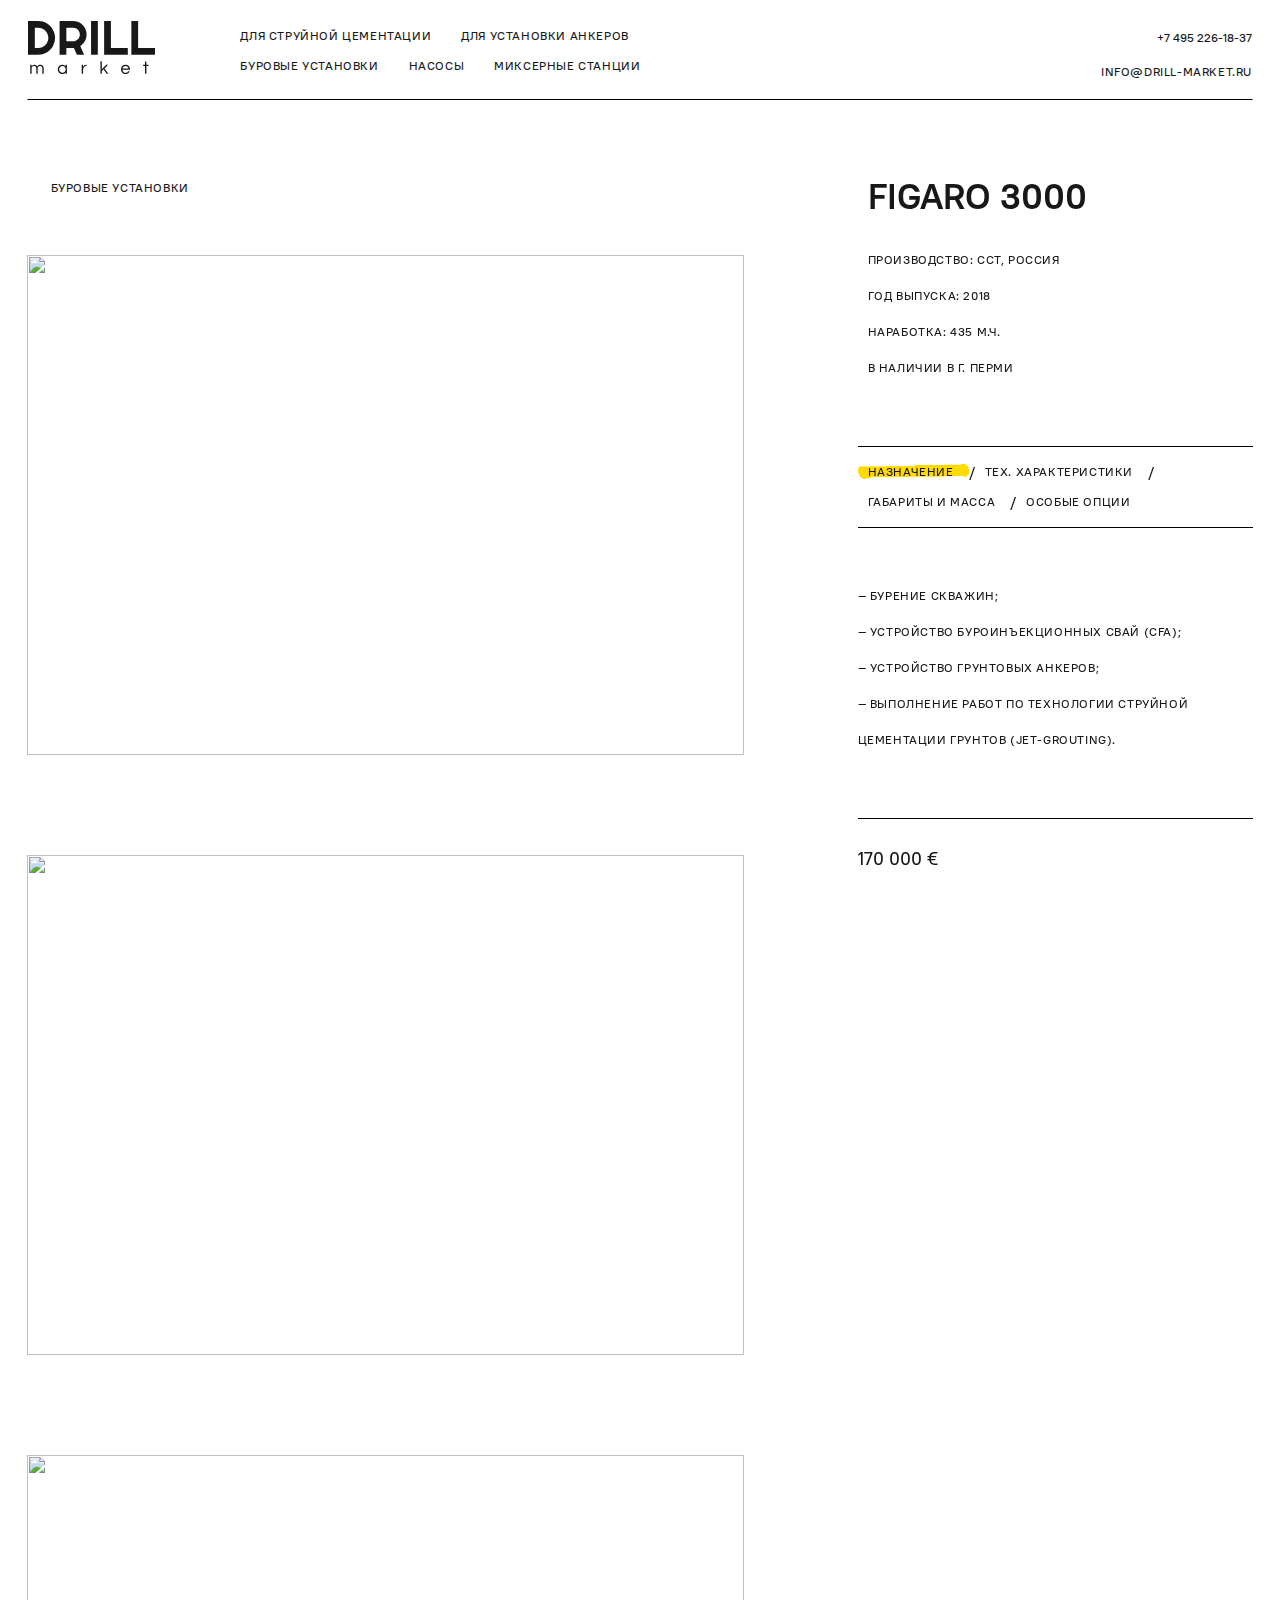
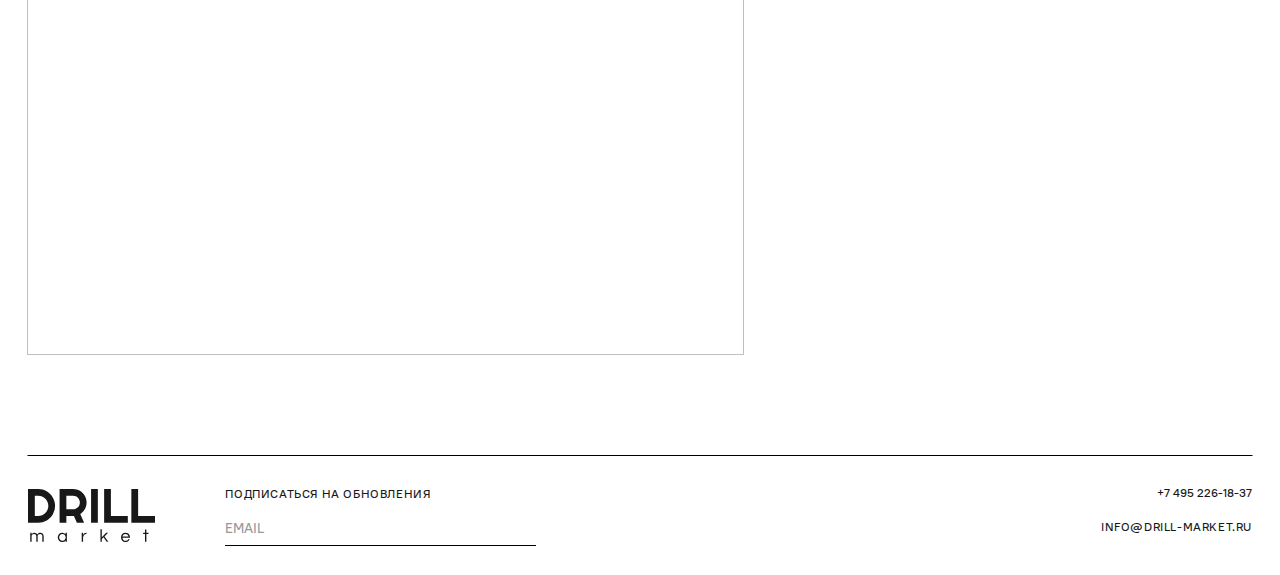
==== product.html @ 570e1c12 "Каталог для маленьких экранов." ====
<!DOCTYPE html>
<html lang="en">
  <head>
    <meta charset="utf-8">
    <meta http-equiv="X-UA-Compatible" content="IE=edge">
    <meta name="viewport" content="width=device-width, initial-scale=1">
	  <title>Drill market</title>

    <!-- Bootstrap -->  
    <link href="css/bootstrap.min.css" rel="stylesheet">
    <link href="css/site.css" rel="stylesheet">
    <link href="css/sticky-filter.css" rel="stylesheet">
    <link rel="stylesheet" type="text/css" href="css/modal-slider.css"> <!-- для модального меню -->

    <!-- HTML5 Shim and Respond.js for IE8 support of HTML5 elements and media queries -->  
    <!-- Предупреждение: Respond.js не работает при просмотре страницы через файл:// -->  
    <!--[if lt IE 9]>
 <script src="https://oss.maxcdn.com/html5shiv/3.7.3/html5shiv.min.js"></script >
 <script src="https://oss.maxcdn.com/respond/1.4.2/respond.min.js"></script>
 <![endif]-->  
  </head>
  <body>
    <!-- хедер -->
    <div class="container">
        <div class="navbar header">
          <div class="row">
              <div class="col col-xs-4 col-md-2">
                <a href="./index.html">
                  <img class="logo" src="./icons/Logo.svg" alt="DRILL">
                </a>      
              </div>
  
              <!-- расписанное меню - для большого экрана -->
              <div class="col col-md-8 more-1024">
                <div class="row">
                  <ul class="navbar-nav nav">
                    <li class=""><a class="nav-link yellow-hover" href="./section.html?work=1">Для струйной цементации</a></li>
                    <li class=""><a class="nav-link yellow-hover" href="./section.html?work=2">Для установки анкеров</a></li>
                  </ul>
                </div>
  
                <div class="row">           
                  <ul class="navbar-nav nav">
                    <li class="nav-item"><a class="nav-link yellow-hover" href="./section.html?tool=1">Буровые установки</a></li>
                    <li class="nav-item"><a class="nav-link yellow-hover" href="./section.html?tool=2">Насосы</a></li>
                    <li class="nav-item"><a class="nav-link yellow-hover" href="./section.html?tool=3">Миксерные станции</a></li>
                  </ul>                
                </div>
              </div>
  
              <!-- кнопка меню - для маленького экрана -->
              <div class="col col-xs-offset-7 col-xs-1 col-sm-offset-0 col-sm-4 less-1024 text-center">
                <div class="row margin-top-10">
                  <a data-toggle="modal" data-target="#menuModal"><img src="./icons/burger.svg" alt="Menu" /></a>
                </div>
              </div>         
  
              <div class="col col-xs-4 col-md-2 text-right padding-right-20 more-640">
                <div class="row">
                  <h6>+7 495 226-18-37</h6>
                </div>
                <div class="row">
                  <h6 class="nav-link">info@drill-market.ru</h6>
                </div>
              </div>
          </div>
        </div>
  
        <div class="row less-640">
          <div class="col col-xs-6">
            <h6 class="nav-link">info@drill-market.ru</h6>
          </div>
          <div class="col col-xs-6 text-right">
            <h6>+7 495 226-18-37</h6>
          </div>        
        </div>
      </div>
      


    <div class="container margin-top-50">
      <div class="row">

        <!-- картинки -->
        <div class="col col-xs-7">
          <div class="row padding-left-10">
            <h6 class="nav-link">
              <img class="product-icon" src="icons/triangle.svg" alt="">
              <a class="nav-link yellow-hover" href="./section.html?tool=1">Буровые установки</a> <!-- Todo: даже это из базы -->
            </h6>
          </div>

          <div class="row padding-left-10 margin-top-50">
            <img class="img-product-details" src="images/products/Figaro3000.png" />
          </div>

          <div class="row padding-left-10 margin-top-100">
            <img class="img-product-details" src="images/products/Figaro3000.png" />
          </div>
            
          <div class="row padding-left-10 margin-top-100">
            <img class="img-product-details" src="images/products/Figaro3000.png" />
          </div>            
        </div>

        <!-- описание -->
        <div class="col col-xs-1"></div>

        <div class="col col-xs-4 sticky-filter">
          <div class="row padding-left-10">
            <div class="col col-xs-12">
              <h1 class="product-name">Figaro 3000</h1>
            </div>
          </div>
          <div class="row padding-left-10" style="margin-top: 5px;">   <!-- небольшой костыль -->
            <div class="col col-xs-12">
              <h6 class="product-common">Производство: CCT, Россия<br/>
                Год выпуска: 2018<br/>
                Наработка: 435 м.ч.<br/>
                В наличии в г. Перми</h6>
            </div>
          </div>
          
          <div class="row margin-top-40">
            <div class="col col-xs-12">
              <ul class="navbar-nav nav product-menu">
                <li id="info-type-1" class="active"><a class="nav-link none-hover none-focus" onclick="openInfo('1');">Назначение</a></li>
                <li><a class="separator">/</a></li>
                <li id="info-type-2"><a class="nav-link none-hover none-focus" onclick="openInfo('2');">Тех. характеристики</a></li>
                <li><a class="separator">/</a></li>
                <li id="info-type-3"><a class="nav-link none-hover none-focus" onclick="openInfo('3');">Габариты и масса</a></li>
                <li><a class="separator">/</a></li>
                <li id="info-type-4"><a class="nav-link none-hover none-focus" onclick="openInfo('4');">Особые опции</a></li>              
              </ul>
            </div>
          </div>

          <div class="row margin-top-40">
            <div class="col col-xs-12">
              <h6 id='info' class="product-common">— бурение скважин; <br/>
              — устройство буроинъекционных свай (CFA);<br/>
              — устройство грунтовых анкеров;<br/>
              — выполнение работ по технологии струйной цементации грунтов (jet-grouting).</h6>
            </div>
          </div>

          <div class="row margin-top-30 product-price">
            <div class="col col-xs-12">
              <h4>170 000 €</h4>
            </div>
          </div>

        </div> <!-- колонка описания -->

      </div>
    </div>


 

    <!-- футер -->
    <div class="container margin-top-100">
        <div class="navbar footer">
  
          <div class="row less-640 margin-bottom-50">
            <div class="col col-xs-6">
              <h6 class="nav-link">info@drill-market.ru</h6>
            </div>
            <div class="col col-xs-6 text-right">
              <h6>+7 495 226-18-37</h6>
            </div>        
          </div>
  
          <div class="row">
            <div class="col col-xs-4 col-md-2 more-640">
              <a href="#">
                <img class="logo" src="./icons/Logo.svg" alt="DRILL">
              </a>     
            </div>
  
            <div class="col col-xs-offset-1 col-xs-10 col-sm-offset-0 col-sm-4 col-md-3">
              <div class="row">
                <h6 class="nav-link">Подписаться на обновления</h6>
              </div>
  
              <div class="row">
                <div class="input-group">
                  <input type="email" class="form-control material-input" id="input-email" placeholder="EMAIL">
                  <span class="input-group-btn material-input">
                    <a href="#" class="nav-link btn btn-secondary"><img src="icons/arrow.svg" alt="" /></a>
                  </span>
                </div>
              </div>
            </div>
  
            <div class="col col-xs-4 col-md-offset-5 col-md-2 text-right padding-right-20 more-640">
              <div class="row">
                <h6>+7 495 226-18-37</h6>
              </div>
              <div class="row">
                <h6 class="nav-link">info@drill-market.ru</h6>
              </div>
            </div>
          </div>
  
          <!-- эмблема для маленьких экранов -->
          <div class="row less-640 margin-top-50 margin-bottom-20">
            <div class="col col-xs-12 text-center">
              <a href="#">
                <img class="logo" src="./icons/Logo.svg" alt="DRILL">
              </a>     
            </div>
          </div>
  
        </div>
      </div>
    
    
      <!-- Modal -->
      <div class="modal left fade" id="menuModal" tabindex="-1" role="dialog" aria-labelledby="menuModalLabel">
        <div class="modal-dialog" role="document">
          <div class="modal-content">
            
            <!-- хедер модального окна -->
            <div class="container">
              <div class="row modal-header">
  
                <div class="col col-xs-6 col-sm-4">
                  <img class="logo" src="./icons/Logo.svg" alt="DRILL">
                </div>
  
                <div class="col col-xs-offset-5 col-xs-1 col-sm-offset-0 col-sm-4 text-center">
                  <div class="row margin-top-10">
                    <a data-direction='left' data-dismiss="modal" aria-label="Close"><img src="icons/close.svg" alt="Close" /></a>
                  </div>
                </div>
  
                <div class="col col-sm-4 text-right padding-right-20 more-640">
                  <div class="row">
                    <h6>+7 495 226-18-37</h6>
                  </div>
                  <div class="row">
                    <h6 class="nav-link">info@drill-market.ru</h6>
                  </div>
                </div>              
  
              </div>
  
              <div class="row less-640">
                <div class="col col-xs-6">
                  <h6 class="nav-link">info@drill-market.ru</h6>
                </div>
                <div class="col col-xs-6 text-right">
                  <h6>+7 495 226-18-37</h6>
                </div>        
              </div>
            </div>
  
            <!-- содержимое модального окна -->
            <div class="container more-640">
              <div class="row">
                  <h1><a class="none yellow-hover" href="./section.html?work=1">Для струйной цементации</a></h1>
                  <h1 class="margin-top-30"><a class="none yellow-hover" href="./section.html?work=2">Для установки анкеров</a></h1>   
  
                  <h1 class="margin-top-50"><a class="none yellow-hover" href="./section.html?tool=1">Буровые установки</a></h1>
                  <h1 class="margin-top-30"><a class="none yellow-hover" href="./section.html?tool=2">Насосы</a></h1>
                  <h1 class="margin-top-30"><a class="none yellow-hover" href="./section.html?tool=3">Миксерные станции</a></h1>
              </div>
            </div>
  
            <div class="container margin-top-40 less-640">
              <div class="row">
                <div class="col col-xs-12">
                  <h4><a class="none yellow-hover" href="./section.html?work=1">Для струйной цементации</a></h4>
                  <h4 class="margin-top-20"><a class="none yellow-hover" href="./section.html?work=2">Для установки анкеров</a></h4>
  
                  <h4 class="margin-top-40"><a class="none yellow-hover" href="./section.html?tool=1">Буровые установки</a></h4>
                  <h4 class="margin-top-20"><a class="none yellow-hover" href="./section.html?tool=2">Насосы</a></h4>
                  <h4 class="margin-top-20"><a class="none yellow-hover" href="./section.html?tool=3">Миксерные станции</a></h4>
                </div>
              </div>
            </div>
  
            <!-- футер модального окна -->
            <div class="container">
              <div class="row site-modal-footer">
  
                  <div class="col col-xs-offset-1 col-xs-10 col-sm-offset-0 col-sm-6">
                    <div class="row">
                      <h6 class="nav-link">Подписаться на обновления</h6>
                    </div>
        
                    <div class="row">
                      <div class="input-group">
                        <input type="email" class="form-control material-input" id="input-email" placeholder="EMAIL">
                        <span class="input-group-btn material-input">
                          <a href="#" class="nav-link btn btn-secondary"><img src="icons/arrow.svg" alt="" /></a>
                        </span>
                      </div>
                    </div>
                  </div>
  
              </div>
            </div>
  
          </div><!-- modal-content -->
        </div><!-- modal-dialog -->
      </div><!-- modal -->
	
	
	
    <script src="js/jquery-1.12.4.min.js"></script>
    <script src="js/bootstrap.min.js"></script>

    <script>

      // TODO: это все из базы тянуть
      function openInfo(infoType) {
        var text = '';
        switch (infoType) {   // TODO: магия чисел
          case '1':
          text = "— бурение скважин; <br/>— устройство буроинъекционных свай (CFA);<br/>— устройство грунтовых анкеров;<br/>— выполнение работ по технологии струйной цементации грунтов (jet-grouting).";
          break;
          case '2':
          text = "Характеристики офигенные.";
          break;
          case '3':
          text = "Везде пролезет.";
          break;
          case '4':
          text = "";
          break;
        }

        $('#info-type-1').removeClass('active');
        $('#info-type-2').removeClass('active');
        $('#info-type-3').removeClass('active');
        $('#info-type-4').removeClass('active');
        $('#info-type-' + infoType).addClass('active');

        $('#info').html(text);
      }


    </script>

  </body>
</html>
---- css/site.css ----
.logo {
    height: 53px;
    width: 127px;
}

.footer .logo {
    margin-top: 13px;
}

.header {
    border-bottom: solid black 1px;
    border-radius: 0px;
    height: 100px;
    padding-top: 20px;
}

.footer {
    border-top: solid black 1px;
    border-radius: 0px;
    height: 100px;
    padding-top: 20px;
}

.header .navbar-brand,
.footer .navbar-brand {
    padding-left: 0px;
}

hr {
    border-color: black;
    margin-bottom: 0px;
}

img {
    object-fit: cover;
}

.img-main { /* для большого экрана */
    height: 560px;
    width: 100%;
}

.img-section { /* для большого экрана */
    height: 460px;
    width: 100%;
}

.img-product,
.carousel-inner>.item>img.img-product { /* для большого экрана */
    height: 300px;
    width: 400px;
}

.img-product-details { /* для большого экрана */
    height: 500px;
    width: 100%;
}

.carousel-control {
    height: 300px;
}

.nav-link {
    color: #181818;
    line-height: normal;
    letter-spacing: 0.05em;
    text-transform: uppercase;
    font-size: 12px;
}

.none {
    text-decoration: none;
    color: #181818;
    background-color: inherit;    
}

.none-focus:focus,
.filter-list>li>a.none-focus:focus,
.navbar-nav>li>a.none-focus:focus {
    text-decoration: none;
    color: #181818;
    background-color: inherit;
}

.none-hover:hover,
.filter-list>li>a.none-hover:hover,
.navbar-nav>li>a.none-hover:hover {
    text-decoration: none;
    color: #181818;
    background-color: inherit;
}

.yellow-hover,
.filter-list>li>a.yellow-hover,
.navbar-nav>li>a.yellow-hover {
	background-image: url('../images/sprites/sprite-highlight-v3.png');
	background-position: -5.26316%;
	background-repeat: no-repeat;
	background-size: 2000% 1.25em;
}

h1>a.yellow-hover {
    background-size: 2000% 0.5em;
}

h4>a.yellow-hover {
    background-size: 2000% 1em;
}

.yellow-hover:hover,
.filter-list>li>a.yellow-hover:hover,
.navbar-nav>li>a.yellow-hover:hover {
	-webkit-animation: play .25s steps(20) 1 forwards;
    animation: play .25s steps(20) 1 forwards; 
    
    text-decoration: none;
    color: #181818;
    background-color: inherit;
}

@-webkit-keyframes play {
	0% {
		background-position: -5.26316%
	}
	to {
		background-position: 100%
	}
}

@keyframes play {
	0% {
		background-position: -5.26316%
	}
	to {
		background-position: 100%
	}
}

.separator,
.navbar-nav>li>a.separator {
    padding-left: 0px;
    padding-right: 0px;
    color: #181818;
}

.separator:hover,
.navbar-nav>li>a.separator:hover {
    background-color: inherit;
    color: #181818;
    text-decoration: none;
}


.with-label .separator {
    padding-left: 10px;
    padding-right: 10px;
}

.navbar-nav>li>a {
    margin-top: 5px;
    margin-bottom: 5px;
    padding-top: 0;
    padding-bottom: 0;
}

.navbar-nav {
    float: left;
    margin: 0;
}

.navbar-nav>li {
    float: left;
}


h1 {
    font-weight: bold;
}

.material-input {
    border: none;
    border-bottom: solid black 1px;
    border-radius: 0px;
    box-shadow: none;
    padding: 0;
    height: 35.2px; /* ужасный костыль, но только так выравнивается с подчеркиванием глифа*/
}

.filter-list {
    border: none;
    box-shadow: none;
    list-style: none;
    padding-inline-start: 13px;
    padding-top: 10px;    
}

.filter-list>li>a {
    color: #181818;
    cursor: pointer;
}

.filter-list>li {
    list-style-image: url('../icons/list-off.svg');
    padding-top: 20px;
    text-transform: uppercase;
    font-size: 12px;
}

.filter-list>li.active {
    list-style-image: url('../icons/list-on.svg');
}

.filter-list>li.active>a {
	background-image: url('../images/sprites/sprite-highlight-v3.png');
	background-position: 100%;
	background-repeat: no-repeat;
	background-size: 2000% 1.25em;
}

.filter-btn {
    width: 60%;
    text-align: left;
    text-transform: uppercase;
    font-size: 12px;
}

.filter-btn .combo-btn {
    width: 10px;
    height: 8px;
    float: right;
    margin-top: 6px;
    background-image: url('../icons/selector\ down.svg');
}

.filter-btn .combo-btn.expanded {
    background-image: url('../icons/selector\ up.svg')
}

h1.product-name {
    text-transform: uppercase;
    margin-top: 7px;
}

.product-common {
    font-size: 12px;
    line-height: 15px;
    letter-spacing: 0.05em;
    text-transform: uppercase;
    padding-bottom: 10px;
    line-height: 3em;
}

.product-menu {
    border-top: solid black 1px;
    border-bottom: solid black 1px;
    padding-top: 10px;
    padding-bottom: 10px;
}

.product-menu >li>a {
    color: #181818;
    cursor: pointer;
}

ul.product-menu>li>a {
    padding-left: 10px;
}

.product-menu>li.active>a {
	background-image: url('../images/sprites/sprite-highlight-v3.png');
	background-position: 100%;
	background-repeat: no-repeat;
	background-size: 2000% 1.25em;
}

.product-price h4 {
    padding-top: 30px;
    border-top: solid black 1px;
}

.product-icon {
    margin-right: 20px;
    margin-bottom: 2px;    
}

.padding-left-0 {
    padding-left: 0px;
}

.padding-left-10 {
    padding-left: 10px;
}

.padding-right-20 {
    padding-right: 20px;
}

.margin-top-0 {
    margin-top: 0px;
}

.margin-top-10 {
    margin-top: 10px;
}

.margin-top-12 {
    margin-top: 12px;
}

.margin-top-30 {
    margin-top: 30px;
}

.margin-top-40 {
    margin-top: 40px;
}

.margin-top-50 {
    margin-top: 50px;
}

.margin-top-80 {
    margin-top: 80px;
}

.margin-top-100 {
    margin-top: 100px;
}

.margin-top-150 {
    margin-top: 150px;
}

.margin-bottom-20 {
    margin-bottom: 20px;
}

.margin-bottom-40 {
    margin-bottom: 40px;
}

.margin-bottom-50 {
    margin-bottom: 50px;
}

.btn {
    font-size: 12px;
    width: 100%;
    text-transform: uppercase;
}

.site-btn-cancel {
    color: black;
    background-color: white;
    border-color: black;
}

.site-btn-ok {
    color: white;
    background-color: black;
    border-color: black;
}

.site-btn-cancel:hover {
    color: black;
}

.site-btn-ok:hover {
    color: white;
}

/******************************************************************************/
@media (max-width: 1024px) {
    .more-1024 {
        display: none;
    }
}

@media (min-width: 1024px) {
    .less-1024 {
        display: none;
    }
}

@media (max-width: 640px) {
    .more-640 {
        display: none;
    }
}

@media (min-width: 640px) {
    .less-640 {
        display: none;
    }
}

@media (min-width: 640px) {
    .pull-right-more-640 {
        float: right !important;
    }
}

@media (max-width: 640px) {
    .margin-top-50-less-640 {
        margin-top: 50px;
    }

    .margin-top-30-less-640 {
        margin-top: 50px;
    }    
}
---- css/sticky-filter.css ----
.sticky-filter {
}

@supports ((position: -webkit-sticky) or (position:sticky)) {
    .sticky-filter {
        position:-webkit-sticky;
        position: sticky;
        top: 0px; /*calc(100% - 300px);*/
        z-index: 10;
    }

    .sticky-filter-btn {
        position:-webkit-sticky;
        position: sticky;
        top: 90%;
        z-index: 10;
    }
}

.sticky-filter-btn {
    text-align: center;
}

.sticky-filter-btn .btn {
    color: white;
    background-color: black;
    border-color: black;
    text-transform: uppercase;
    font-size: 12px;
    width: 100%;
}

@media (max-width: 640px) {
    .sticky-filter-btn .btn {
        width: calc(100% - 20px);
        margin-left:10px;
        margin-right:10px;
    }
}
---- css/modal-slider.css ----
/*******************************
* MODAL AS LEFT/RIGHT SIDEBAR
* Add "left" or "right" in modal parent div, after class="modal".
* Get free snippets on bootpen.com
*******************************/
.modal.left .modal-dialog,
.modal.right .modal-dialog {
    position: fixed;
    margin: auto;
    width: 100%;
    height: 100%;
    -webkit-transform: translate3d(0%, 0, 0);
        -ms-transform: translate3d(0%, 0, 0);
         -o-transform: translate3d(0%, 0, 0);
            transform: translate3d(0%, 0, 0);
}

.modal.left .modal-content,
.modal.right .modal-content {
    height: 100%;
    overflow-y: auto;
}

.modal.left .modal-body,
.modal.right .modal-body {
    padding: 15px 15px 80px;
}

/*Left*/
.modal.left.fade .modal-dialog{
    left: -100%;
    -webkit-transition: opacity 0.3s linear, left 0.3s ease-out;
       -moz-transition: opacity 0.3s linear, left 0.3s ease-out;
         -o-transition: opacity 0.3s linear, left 0.3s ease-out;
            transition: opacity 0.3s linear, left 0.3s ease-out;
}

.modal.left.fade.in .modal-dialog{
    left: 0;
}
    
/*Right*/
.modal.right.fade .modal-dialog {
    right: -100%;
    -webkit-transition: opacity 0.3s linear, right 0.3s ease-out;
       -moz-transition: opacity 0.3s linear, right 0.3s ease-out;
         -o-transition: opacity 0.3s linear, right 0.3s ease-out;
            transition: opacity 0.3s linear, right 0.3s ease-out;
}

.modal.right.fade.in .modal-dialog {
    right: 0;
}

/* ----- MODAL STYLE ----- */
.modal-content {
    border-radius: 0;
    border: none;
}

.modal-header {
    border-bottom: solid black 1px;
    border-radius: 0px;
    height: 100px;
    padding-top: 20px;
    margin-bottom: 20px;
}

.site-modal-footer {
    border-top: solid black 1px;
    border-radius: 0px;
    height: 100px;
    padding-top: 20px;
    position: fixed;
    bottom: 0px;
    margin-bottom: 30px;
}






.modal.fade:not(.in).left .modal-dialog {
    -webkit-transform: translate3d(-25%, 0, 0);
    transform: translate3d(-25%, 0, 0);
}
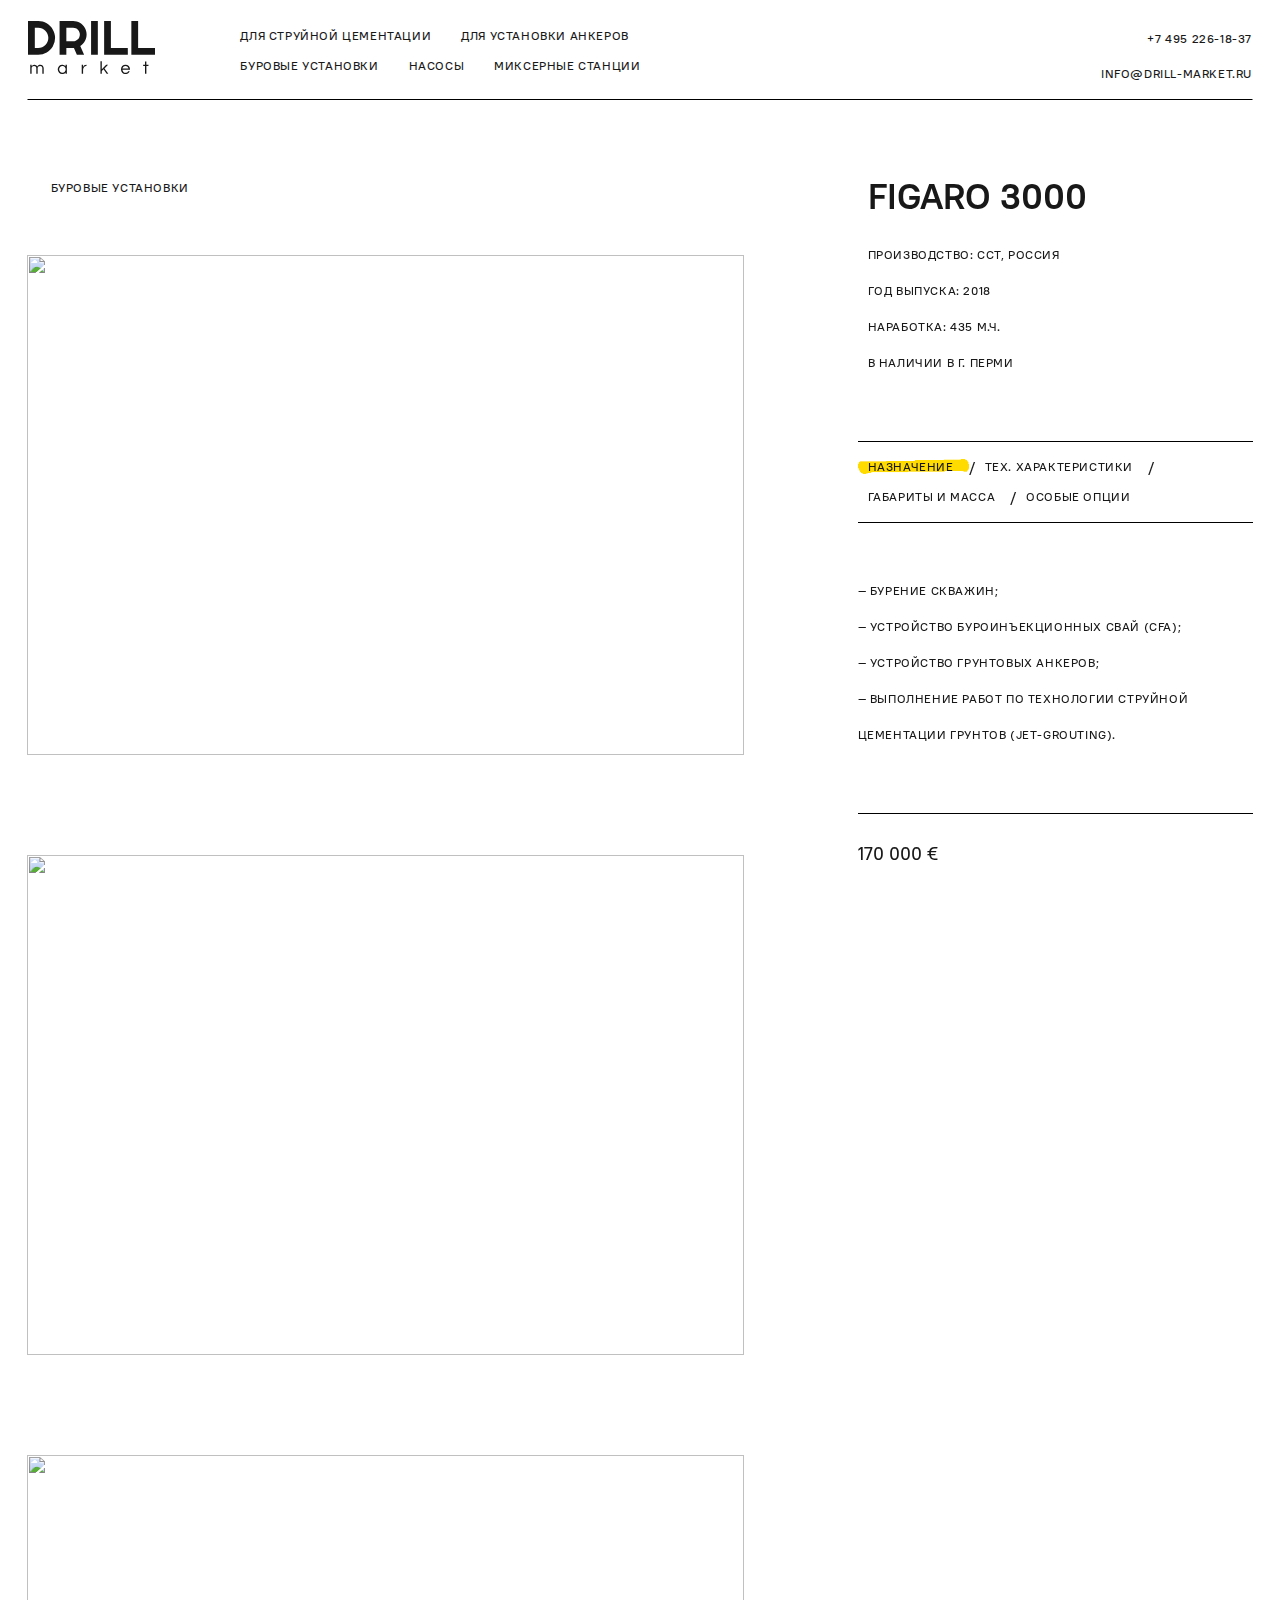
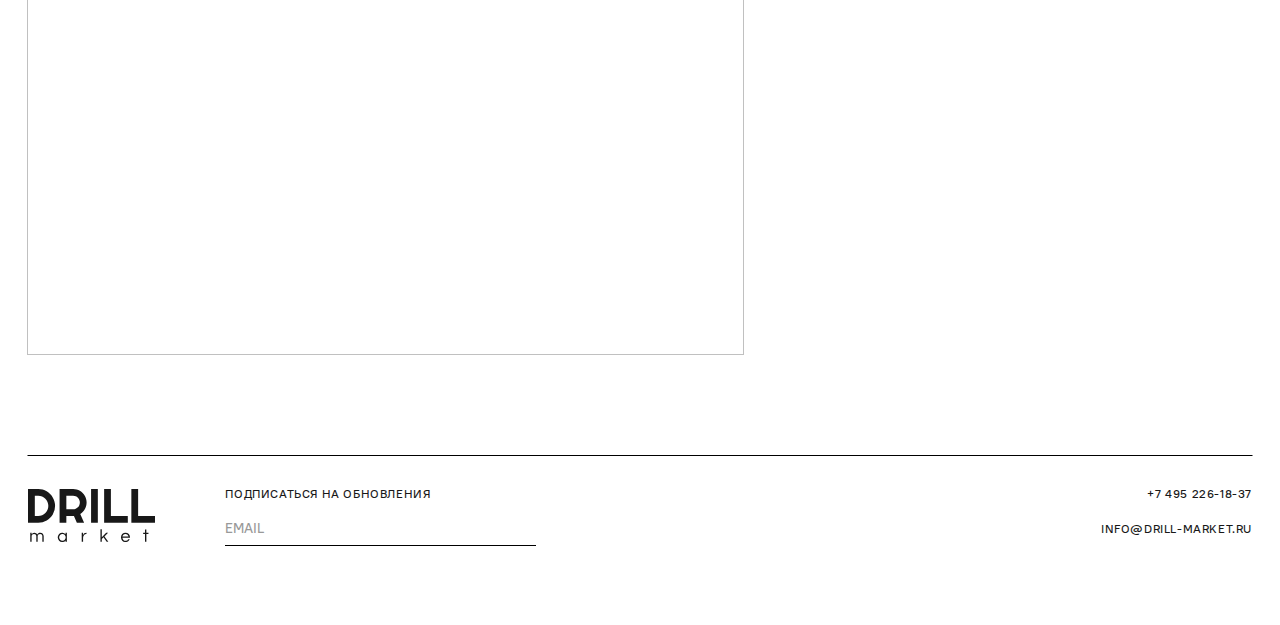
==== commit efab3b38: "карусель без отступов для маленьких экранов" ====
--- a/product.html
+++ b/product.html
@@ -9,6 +9,8 @@
     <!-- Bootstrap -->  
     <link href="css/bootstrap.min.css" rel="stylesheet">
     <link href="css/site.css" rel="stylesheet">
+    <link rel="stylesheet" type="text/css" href="css/slick.css">    <!-- карусель -->
+    <link rel="stylesheet" type="text/css" href="css/slick-theme.css">
     <link href="css/sticky-filter.css" rel="stylesheet">
     <link rel="stylesheet" type="text/css" href="css/modal-slider.css"> <!-- для модального меню -->
 
@@ -22,9 +24,9 @@
   <body>
     <!-- хедер -->
     <div class="container">
-        <div class="navbar header">
+        <div class="navbar header padding-right-15-less-640">
           <div class="row">
-              <div class="col col-xs-4 col-md-2">
+              <div class="col col-xs-6 col-sm-4 col-md-2">
                 <a href="./index.html">
                   <img class="logo" src="./icons/Logo.svg" alt="DRILL">
                 </a>      
@@ -48,19 +50,27 @@
                 </div>
               </div>
   
-              <!-- кнопка меню - для маленького экрана -->
-              <div class="col col-xs-offset-7 col-xs-1 col-sm-offset-0 col-sm-4 less-1024 text-center">
+              <!-- кнопка меню - для маленького экрана -->            
+              <div class="col col-xs-offset-7 col-xs-1 col-sm-offset-0 col-sm-4 less-1024 more-640 text-center">
                 <div class="row margin-top-10">
                   <a data-toggle="modal" data-target="#menuModal"><img src="./icons/burger.svg" alt="Menu" /></a>
                 </div>
               </div>         
+            
+  
+            <!-- а это для очень маленького -->
+            <div class="col col-xs-offset-5 col-xs-1 col-sm-offset-0 col-sm-4 text-center less-640">
+              <div class="row margin-top-10">
+                  <a data-toggle="modal" data-target="#menuModal"><img src="./icons/burger.svg" alt="Menu" /></a>
+              </div>
+            </div>          
   
               <div class="col col-xs-4 col-md-2 text-right padding-right-20 more-640">
                 <div class="row">
-                  <h6>+7 495 226-18-37</h6>
+                  <h6><a class="nav-link none-focus yellow-hover" href="tel:+7 495 226-18-37">+7 495 226-18-37</a></h6>
                 </div>
                 <div class="row">
-                  <h6 class="nav-link">info@drill-market.ru</h6>
+                  <h6><a class="nav-link none-focus yellow-hover" href="mailto:info@drill-market.ru">info@drill-market.ru</a></h6>
                 </div>
               </div>
           </div>
@@ -68,10 +78,10 @@
   
         <div class="row less-640">
           <div class="col col-xs-6">
-            <h6 class="nav-link">info@drill-market.ru</h6>
+            <h6><a class="nav-link none-focus yellow-hover" href="mailto:info@drill-market.ru">info@drill-market.ru</a></h6>
           </div>
           <div class="col col-xs-6 text-right">
-            <h6>+7 495 226-18-37</h6>
+            <h6><a class="nav-link none-focus yellow-hover" href="tel:+7 495 226-18-37">+7 495 226-18-37</a></h6>
           </div>        
         </div>
       </div>
@@ -81,8 +91,8 @@
     <div class="container margin-top-50">
       <div class="row">
 
-        <!-- картинки -->
-        <div class="col col-xs-7">
+        <!-- картинки - для большого экрана -->
+        <div class="col col-md-7 more-1024">
           <div class="row padding-left-10">
             <h6 class="nav-link">
               <img class="product-icon" src="icons/triangle.svg" alt="">
@@ -91,28 +101,43 @@
           </div>
 
           <div class="row padding-left-10 margin-top-50">
-            <img class="img-product-details" src="images/products/Figaro3000.png" />
+            <img class="img-product-details" src="images/products/Figaro3000-1.png" />
           </div>
 
           <div class="row padding-left-10 margin-top-100">
-            <img class="img-product-details" src="images/products/Figaro3000.png" />
+            <img class="img-product-details" src="images/products/Figaro3000-2.png" />
           </div>
             
           <div class="row padding-left-10 margin-top-100">
-            <img class="img-product-details" src="images/products/Figaro3000.png" />
+            <img class="img-product-details" src="images/products/Figaro3000-3.png" />
           </div>            
         </div>
 
+        <!-- карусель - для маленького экрана -->
+        <div class="col col-xs-12 less-1024">
+          <section class="carousel-prod fullscreen slider">
+            <div>
+              <img class="img-product-details" src="images/products/Figaro3000-1.png" />
+            </div>
+  
+            <div>
+              <img class="img-product-details" src="images/products/Figaro3000-2.png" />
+            </div>
+              
+            <div>
+              <img class="img-product-details" src="images/products/Figaro3000-3.png" />
+            </div>   
+          </section>
+        </div>        
+
         <!-- описание -->
-        <div class="col col-xs-1"></div>
-
-        <div class="col col-xs-4 sticky-filter">
+        <div class="col col-xs-12 col-md-offset-1 col-md-4 sticky-filter margin-top-50-less-1024">
           <div class="row padding-left-10">
             <div class="col col-xs-12">
               <h1 class="product-name">Figaro 3000</h1>
             </div>
           </div>
-          <div class="row padding-left-10" style="margin-top: 5px;">   <!-- небольшой костыль -->
+          <div class="row padding-left-10 margin-top-5 margin-top-40-less-1024">
             <div class="col col-xs-12">
               <h6 class="product-common">Производство: CCT, Россия<br/>
                 Год выпуска: 2018<br/>
@@ -159,15 +184,15 @@
  
 
     <!-- футер -->
-    <div class="container margin-top-100">
+    <div class="container margin-bottom-50 margin-top-100">
         <div class="navbar footer">
   
           <div class="row less-640 margin-bottom-50">
             <div class="col col-xs-6">
-              <h6 class="nav-link">info@drill-market.ru</h6>
+              <h6><a class="nav-link none-focus yellow-hover" href="mailto:info@drill-market.ru">info@drill-market.ru</a></h6>
             </div>
             <div class="col col-xs-6 text-right">
-              <h6>+7 495 226-18-37</h6>
+              <h6><a class="nav-link none-focus yellow-hover" href="tel:+7 495 226-18-37">+7 495 226-18-37</a></h6>
             </div>        
           </div>
   
@@ -195,10 +220,10 @@
   
             <div class="col col-xs-4 col-md-offset-5 col-md-2 text-right padding-right-20 more-640">
               <div class="row">
-                <h6>+7 495 226-18-37</h6>
-              </div>
-              <div class="row">
-                <h6 class="nav-link">info@drill-market.ru</h6>
+                <h6><a class="nav-link none-focus yellow-hover" href="tel:+7 495 226-18-37">+7 495 226-18-37</a></h6>
+              </div>
+              <div class="row">
+                <h6><a class="nav-link none-focus yellow-hover" href="mailto:info@drill-market.ru">info@drill-market.ru</a></h6>
               </div>
             </div>
           </div>
@@ -213,11 +238,13 @@
           </div>
   
         </div>
+  
+        <div class="row margin-bottom-20 less-1024"></div>
       </div>
     
     
-      <!-- Modal -->
-      <div class="modal left fade" id="menuModal" tabindex="-1" role="dialog" aria-labelledby="menuModalLabel">
+    <!-- Modal -->
+    <div class="modal left fade" id="menuModal" tabindex="-1" role="dialog" aria-labelledby="menuModalLabel">
         <div class="modal-dialog" role="document">
           <div class="modal-content">
             
@@ -237,10 +264,10 @@
   
                 <div class="col col-sm-4 text-right padding-right-20 more-640">
                   <div class="row">
-                    <h6>+7 495 226-18-37</h6>
+                    <h6><a class="nav-link none-focus yellow-hover" href="tel:+7 495 226-18-37">+7 495 226-18-37</a></h6>
                   </div>
                   <div class="row">
-                    <h6 class="nav-link">info@drill-market.ru</h6>
+                    <h6><a class="nav-link none-focus yellow-hover" href="mailto:info@drill-market.ru">info@drill-market.ru</a></h6>
                   </div>
                 </div>              
   
@@ -248,10 +275,10 @@
   
               <div class="row less-640">
                 <div class="col col-xs-6">
-                  <h6 class="nav-link">info@drill-market.ru</h6>
+                  <h6><a class="nav-link none-focus yellow-hover" href="mailto:info@drill-market.ru">info@drill-market.ru</a></h6>
                 </div>
                 <div class="col col-xs-6 text-right">
-                  <h6>+7 495 226-18-37</h6>
+                  <h6><a class="nav-link none-focus yellow-hover" href="tel:+7 495 226-18-37">+7 495 226-18-37</a></h6>
                 </div>        
               </div>
             </div>
@@ -265,6 +292,7 @@
                   <h1 class="margin-top-50"><a class="none yellow-hover" href="./section.html?tool=1">Буровые установки</a></h1>
                   <h1 class="margin-top-30"><a class="none yellow-hover" href="./section.html?tool=2">Насосы</a></h1>
                   <h1 class="margin-top-30"><a class="none yellow-hover" href="./section.html?tool=3">Миксерные станции</a></h1>
+                  <h1 class="margin-top-30"><a class="none yellow-hover" href="./section.html?tool=4">Сопутствующее оборудование</a></h1>
               </div>
             </div>
   
@@ -277,6 +305,7 @@
                   <h4 class="margin-top-40"><a class="none yellow-hover" href="./section.html?tool=1">Буровые установки</a></h4>
                   <h4 class="margin-top-20"><a class="none yellow-hover" href="./section.html?tool=2">Насосы</a></h4>
                   <h4 class="margin-top-20"><a class="none yellow-hover" href="./section.html?tool=3">Миксерные станции</a></h4>
+                  <h4 class="margin-top-20"><a class="none yellow-hover" href="./section.html?tool=4">Сопутствующее оборудование</a></h4>                
                 </div>
               </div>
             </div>
@@ -311,8 +340,19 @@
 	
     <script src="js/jquery-1.12.4.min.js"></script>
     <script src="js/bootstrap.min.js"></script>
+    <script src="js/slick.min.js" type="text/javascript" charset="utf-8"></script>
 
     <script>
+
+      $(document).ready(function(){
+          $(".carousel-prod").slick({
+            slidesToShow: 1,          
+            dots: true,
+            arrows: false,
+            infinite: true,
+            swipeToSlide: true
+          });
+      });   
 
       // TODO: это все из базы тянуть
       function openInfo(infoType) {
--- a/css/site.css
+++ b/css/site.css
@@ -410,5 +410,12 @@
     }    
 }
 
-
-
+@media (max-width: 1024px) {
+    .margin-top-50-less-1024 {
+        margin-top: 50px;
+    }  
+}
+
+
+
+
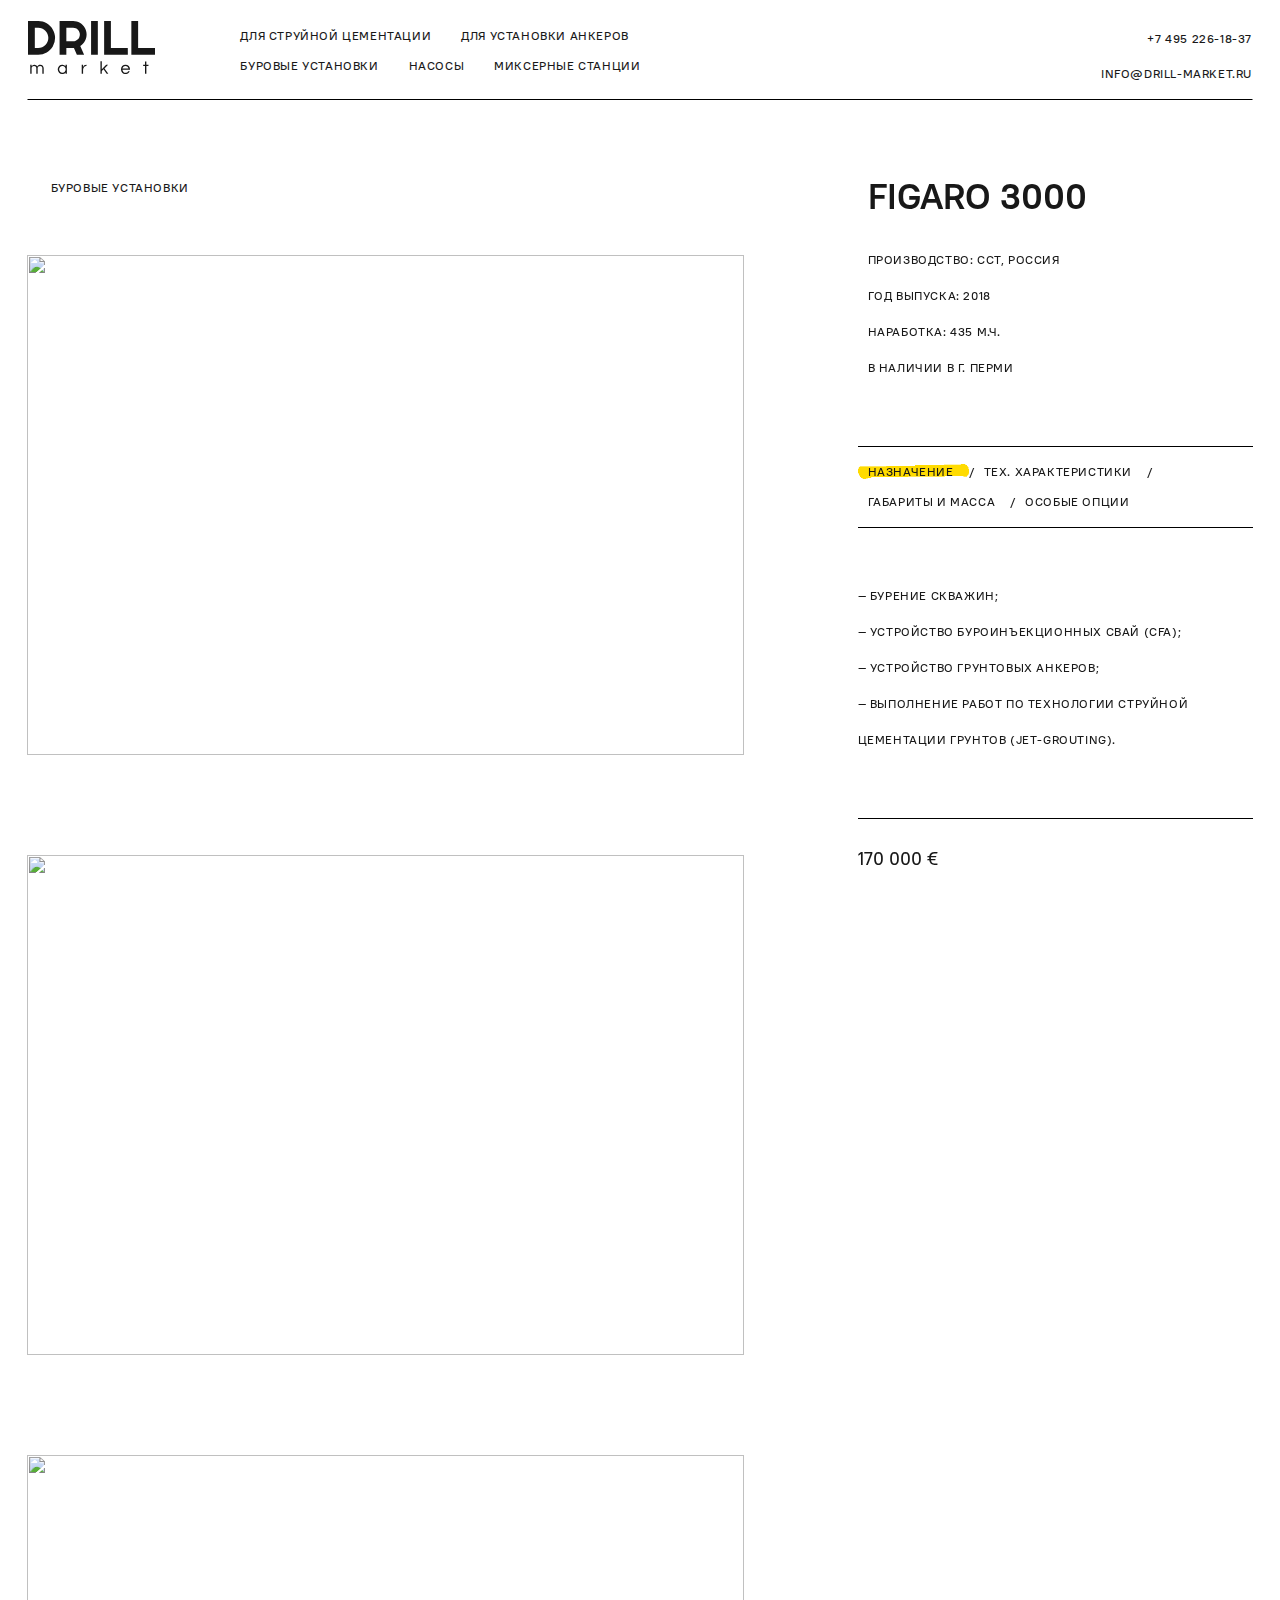
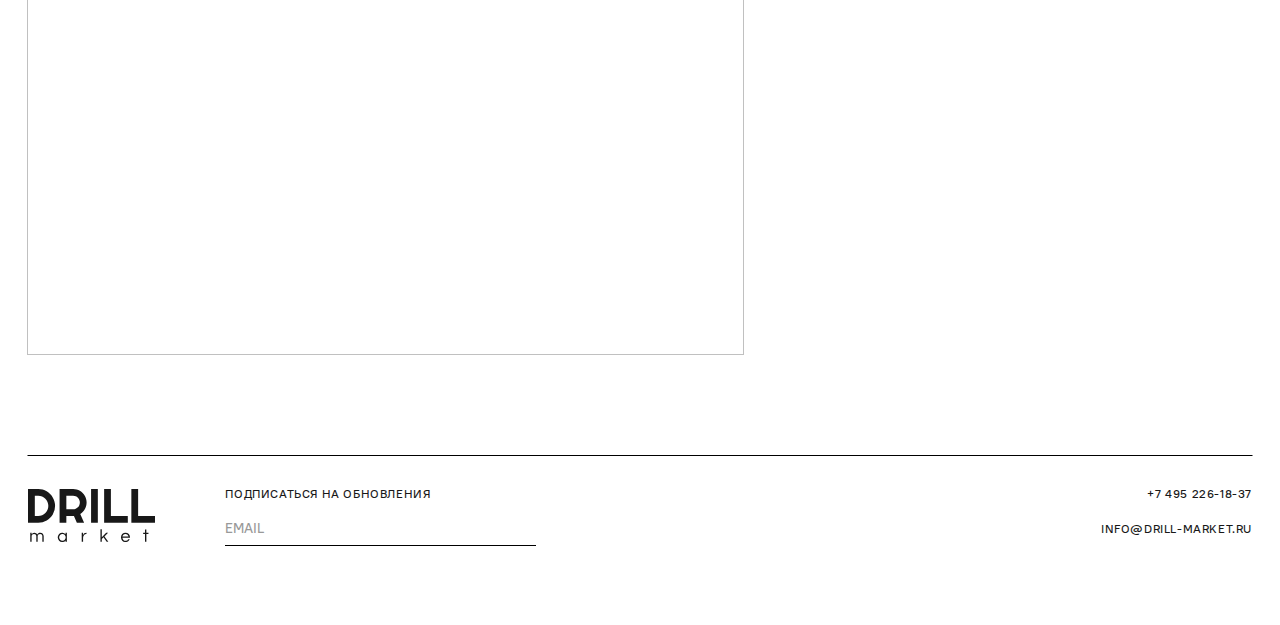
==== commit 19c8159b: "отступы в мобилке" ====
--- a/product.html
+++ b/product.html
@@ -198,9 +198,9 @@
   
           <div class="row">
             <div class="col col-xs-4 col-md-2 more-640">
-              <a href="#">
+              <a href="./index.html">
                 <img class="logo" src="./icons/Logo.svg" alt="DRILL">
-              </a>     
+              </a>       
             </div>
   
             <div class="col col-xs-offset-1 col-xs-10 col-sm-offset-0 col-sm-4 col-md-3">
@@ -231,9 +231,9 @@
           <!-- эмблема для маленьких экранов -->
           <div class="row less-640 margin-top-50 margin-bottom-20">
             <div class="col col-xs-12 text-center">
-              <a href="#">
+              <a href="./index.html">
                 <img class="logo" src="./icons/Logo.svg" alt="DRILL">
-              </a>     
+              </a>    
             </div>
           </div>
   
@@ -253,7 +253,9 @@
               <div class="row modal-header">
   
                 <div class="col col-xs-6 col-sm-4">
-                  <img class="logo" src="./icons/Logo.svg" alt="DRILL">
+                  <a href="./index.html">
+                    <img class="logo" src="./icons/Logo.svg" alt="DRILL">
+                  </a>   
                 </div>
   
                 <div class="col col-xs-offset-5 col-xs-1 col-sm-offset-0 col-sm-4 text-center">
--- a/css/site.css
+++ b/css/site.css
@@ -1,3 +1,11 @@
+a {
+    color: #181818;
+}
+
+a:hover {
+    color: #181818;
+}
+
 .logo {
     height: 53px;
     width: 127px;
@@ -33,27 +41,6 @@
 
 img {
     object-fit: cover;
-}
-
-.img-main { /* для большого экрана */
-    height: 560px;
-    width: 100%;
-}
-
-.img-section { /* для большого экрана */
-    height: 460px;
-    width: 100%;
-}
-
-.img-product,
-.carousel-inner>.item>img.img-product { /* для большого экрана */
-    height: 300px;
-    width: 400px;
-}
-
-.img-product-details { /* для большого экрана */
-    height: 500px;
-    width: 100%;
 }
 
 .carousel-control {
@@ -107,6 +94,10 @@
     background-size: 2000% 1em;
 }
 
+.modal-content h4 {
+    font-weight: bold;
+}
+
 .yellow-hover:hover,
 .filter-list>li>a.yellow-hover:hover,
 .navbar-nav>li>a.yellow-hover:hover {
@@ -141,6 +132,7 @@
     padding-left: 0px;
     padding-right: 0px;
     color: #181818;
+    font-size: 12px;
 }
 
 .separator:hover,
@@ -291,6 +283,10 @@
     padding-left: 10px;
 }
 
+.padding-right-10 {
+    padding-right: 10px;
+}
+
 .padding-right-20 {
     padding-right: 20px;
 }
@@ -299,6 +295,10 @@
     margin-top: 0px;
 }
 
+.margin-top-5 {
+    margin-top: 5px;
+}
+
 .margin-top-10 {
     margin-top: 10px;
 }
@@ -307,6 +307,10 @@
     margin-top: 12px;
 }
 
+.margin-top-20 {
+    margin-top: 20px;
+}
+
 .margin-top-30 {
     margin-top: 30px;
 }
@@ -341,6 +345,10 @@
 
 .margin-bottom-50 {
     margin-bottom: 50px;
+}
+
+.margin-right-10 {
+    margin-right: 10px;
 }
 
 .btn {
@@ -372,25 +380,25 @@
 /******************************************************************************/
 @media (max-width: 1024px) {
     .more-1024 {
-        display: none;
+        display: none !important;
     }
 }
 
 @media (min-width: 1024px) {
     .less-1024 {
-        display: none;
-    }
+        display: none !important;
+    }    
 }
 
 @media (max-width: 640px) {
     .more-640 {
-        display: none;
+        display: none !important;
     }
 }
 
 @media (min-width: 640px) {
     .less-640 {
-        display: none;
+        display: none !important;
     }
 }
 
@@ -407,10 +415,31 @@
 
     .margin-top-30-less-640 {
         margin-top: 50px;
-    }    
+    }
+    
+    .padding-right-15-less-640 {
+        padding-right: 15px;
+    }
+
+    .font-24-less-640 {
+        font-size: 24px;
+    }
 }
 
 @media (max-width: 1024px) {
+    .product-common {
+        margin: 0;
+        padding-bottom: 0;
+    }
+    .product-price h4 {
+        margin-top: 0;
+        padding-top: 35px;
+    }
+
+    .margin-top-40-less-1024 {
+        margin-top: 40px;
+    }
+
     .margin-top-50-less-1024 {
         margin-top: 50px;
     }  
@@ -419,3 +448,136 @@
 
 
 
+.img-main {
+    height: auto;
+    width: 100%;
+}
+
+.img-section {
+    height: auto;
+    width: 100%;
+}
+
+.img-product {
+    height: auto;
+    width: 100%;
+}
+
+.img-carousel {
+    height: auto;
+    width: 100%;
+}
+
+.img-product-details {
+    height: auto;
+    width: 100%;
+}
+
+
+@media (max-width: 640px) {
+    .img-main {
+        min-height: 330px;
+    }
+
+    .img-section {
+        min-height: 300px;
+    }
+
+    .img-product {
+        min-height: 210px;
+        min-width: 280px;
+    }
+
+    .img-carousel {
+        min-height: 210px;
+        min-width: 280px;
+    }
+
+    .img-product-details {
+        min-height: 200px;
+        min-width: 100%;
+    }
+}
+
+
+
+@media (min-width: 640px) {
+    .img-main {
+        height: 660px;
+        width: 100%;
+    }
+
+    .img-section {
+        height: 480px;
+        width: 100%;
+    }
+
+    .img-product {
+        height: 220px;
+        width: 290px;
+    }
+
+    .img-carousel {
+        height: 300px;
+        width: 400px;
+    }
+
+    .img-product-details {
+        height: 420px;
+        width: 100%;
+    }
+}
+
+@media (min-width: 1024px) {
+    .img-main {
+        height: 560px;
+        width: 100%;
+    }
+
+    .img-section {
+        height: 360px;
+        width: 100%;
+    }
+
+    .img-carousel {
+        height: 300px;
+        width: 400px;
+    }
+
+    .img-product {
+        height: 260px;
+        width: 350px;
+    }
+
+    .img-product-details {
+        height: 390px;
+        width: 100%;
+    }
+}
+
+
+@media (min-width: 1280px) {
+    .img-main {
+        height: 560px;
+        width: 100%;
+    }
+
+    .img-section {
+        height: 460px;
+        width: 100%;
+    }
+
+    .img-product,
+    .img-carousel {
+        height: 300px;
+        width: 400px;
+    }
+
+    .img-product-details {
+        height: 500px;
+        width: 100%;
+    }
+}
+
+
+
